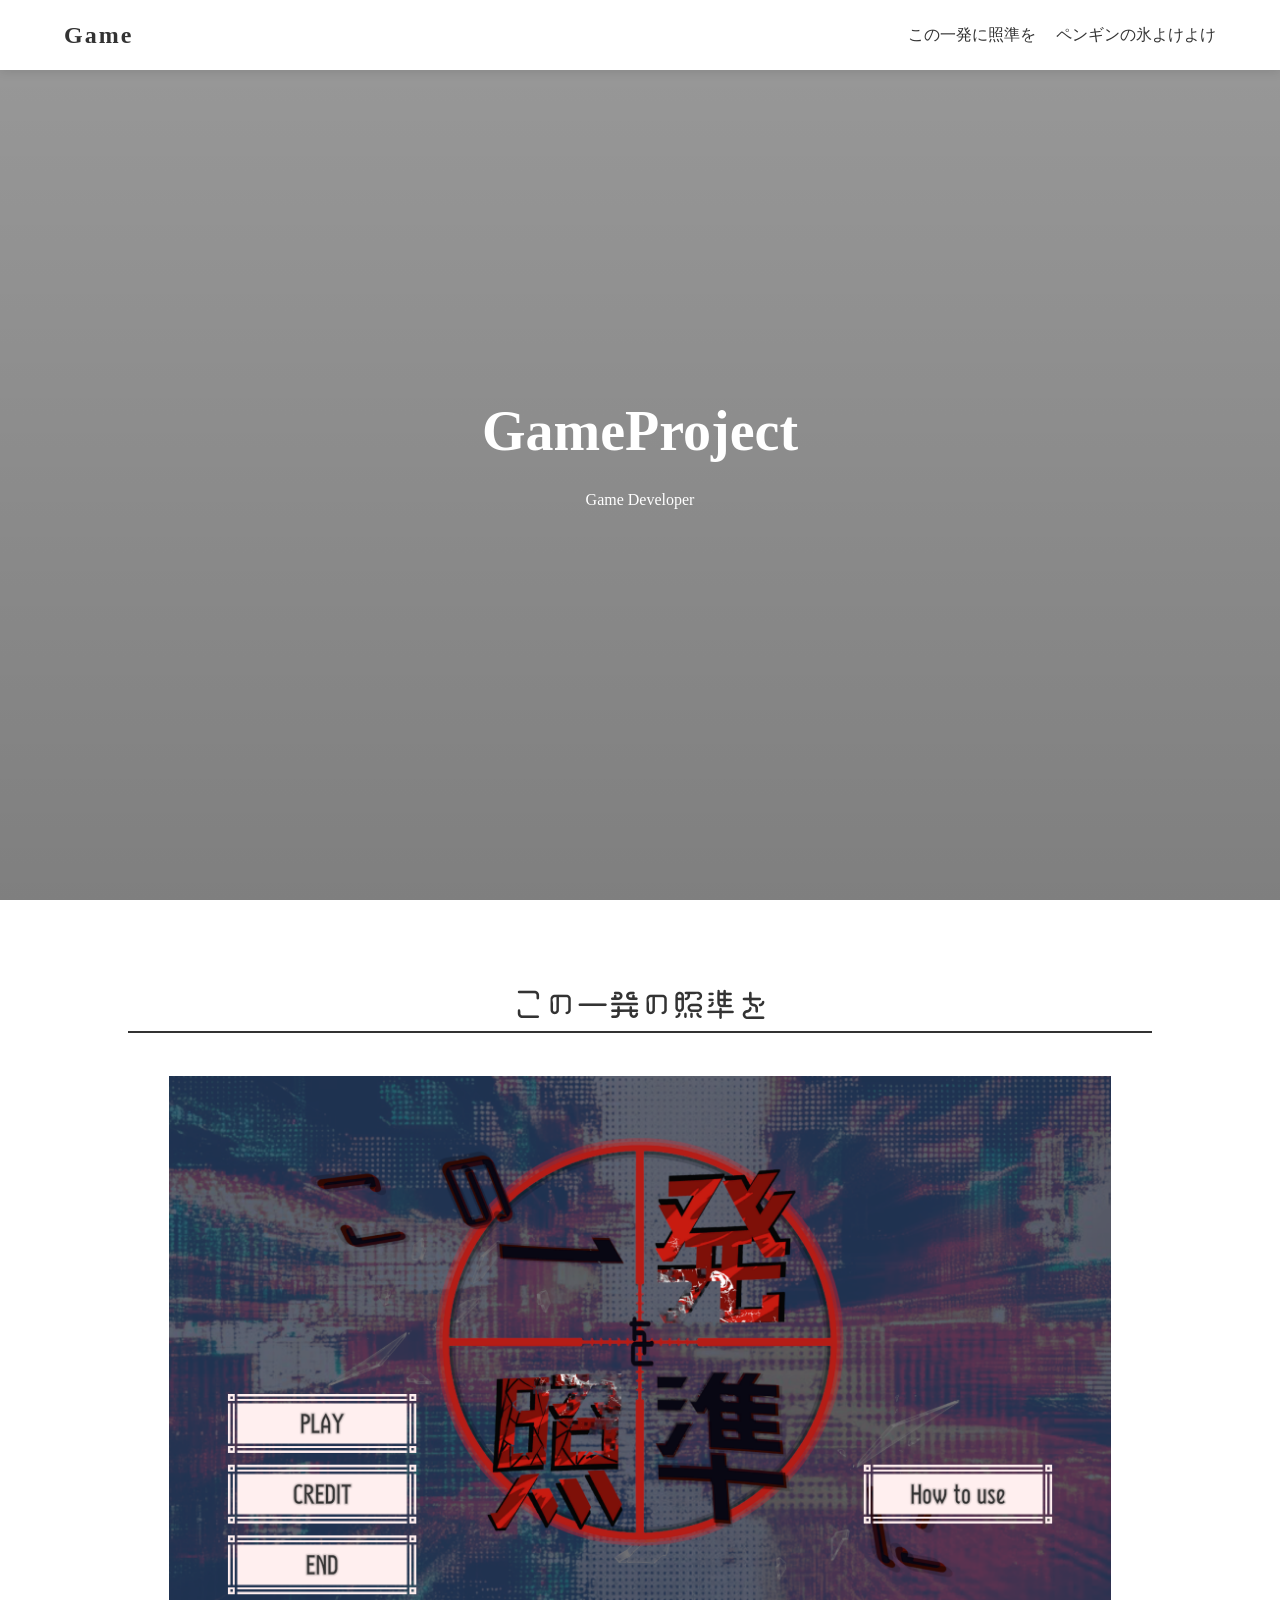
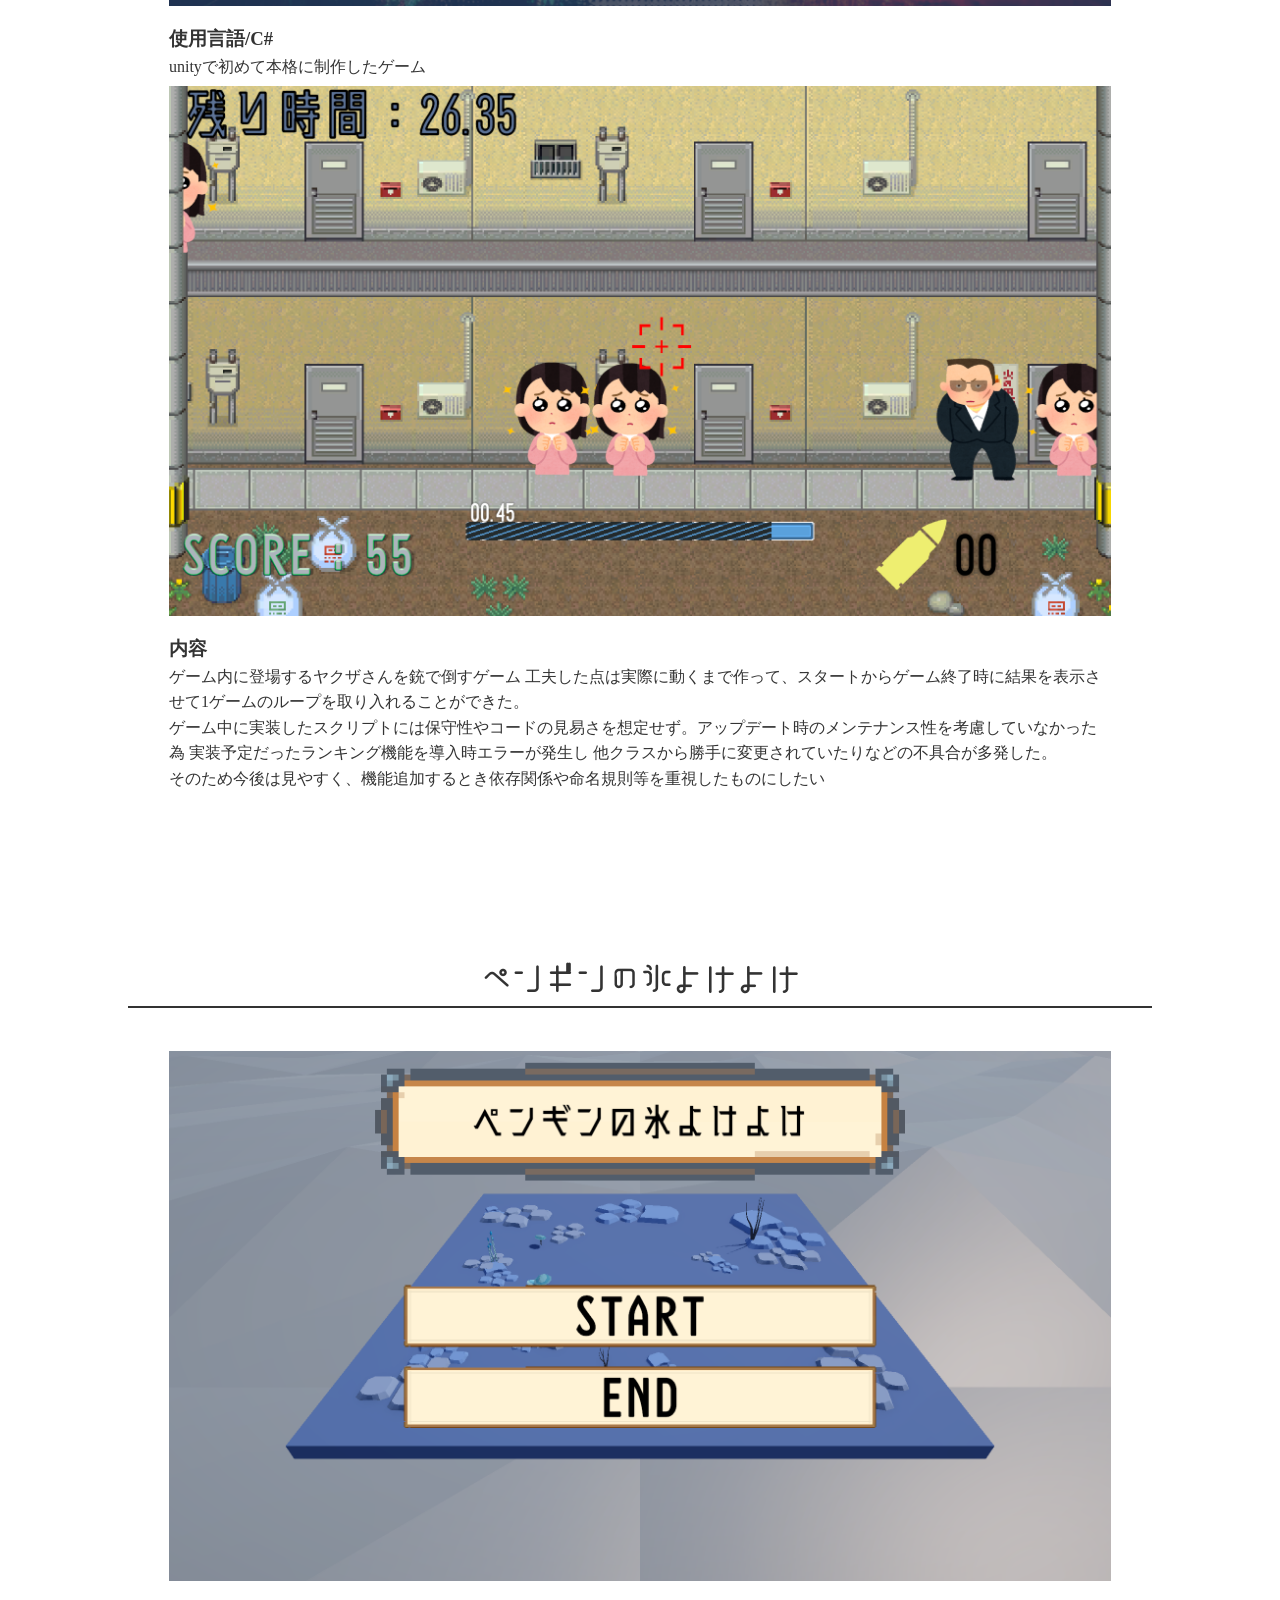
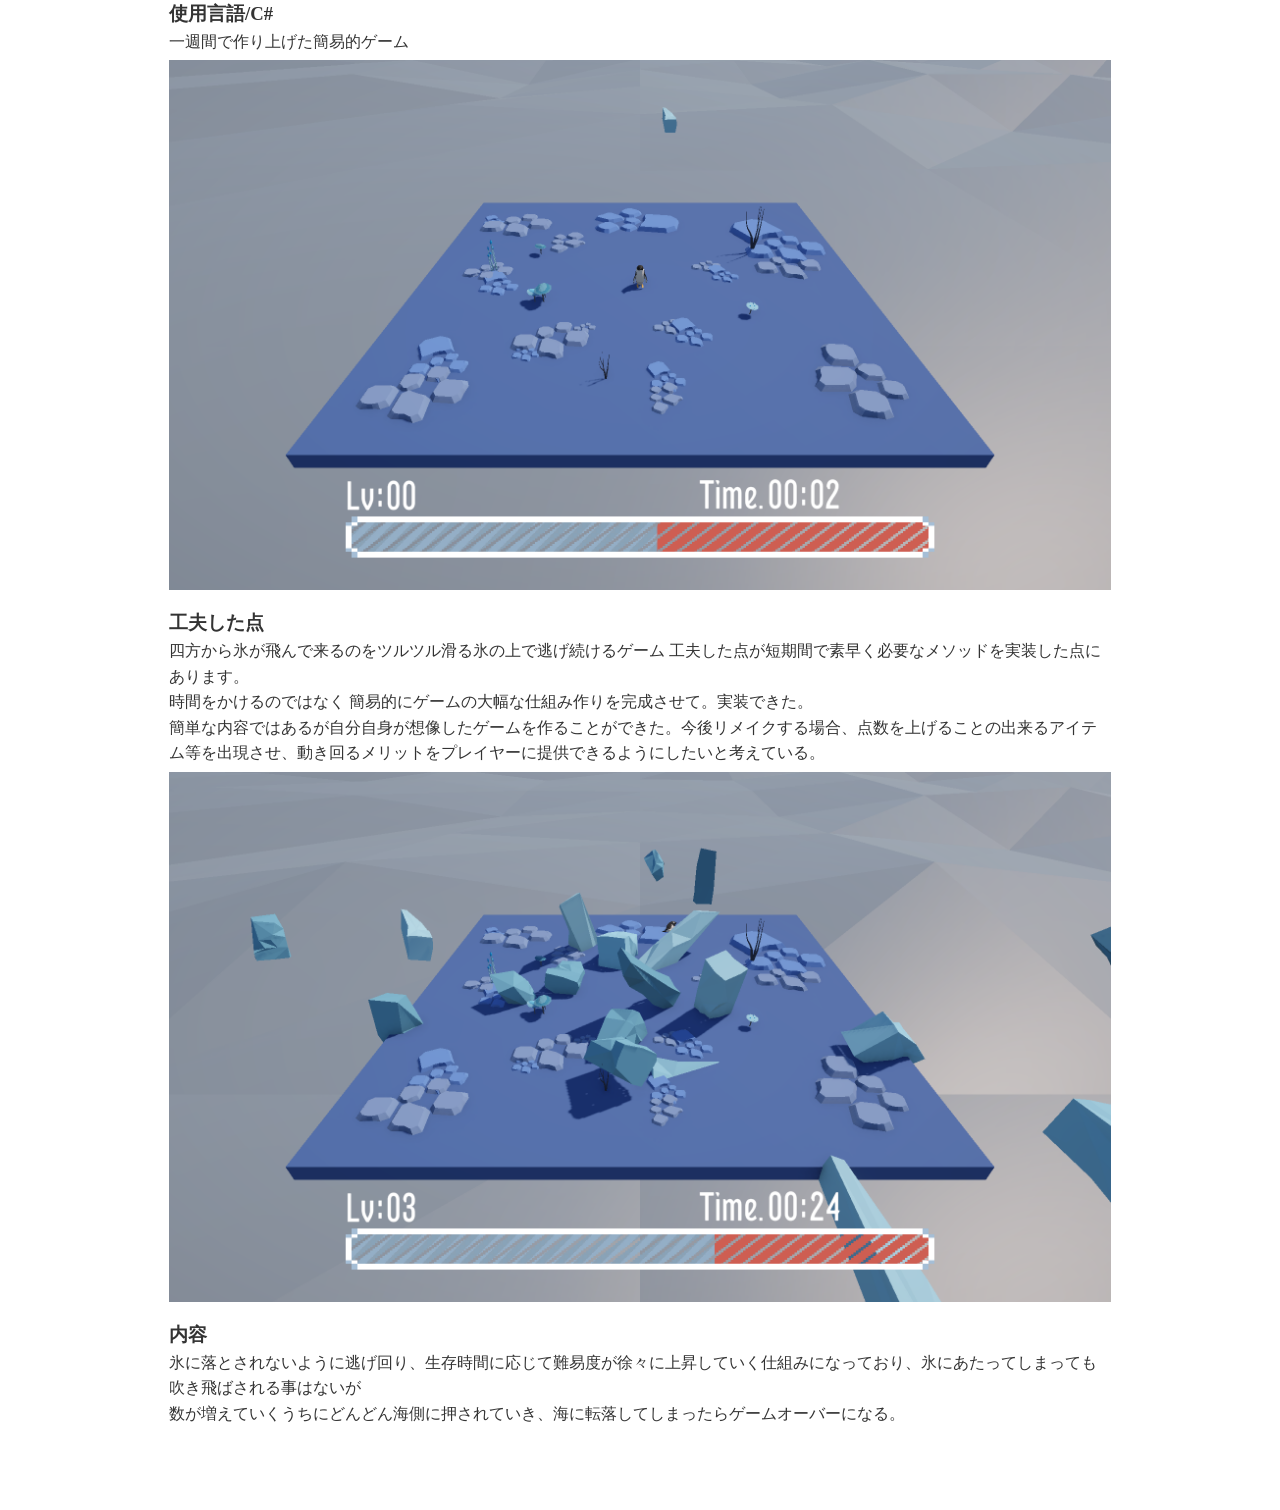
==== Game.html @ 536cba8d "Update" ====
<!DOCTYPE html>
<html lang="ja">
<head>
    <meta charset="UTF-8">
    <meta name="viewport" content="width=device-width, initial-scale=1.0">
    <title>Game</title>
    <link rel="stylesheet" href="style.css">

</head>
<body>
    <header>
        
        <nav>
            <div class="logo"><a href="index.html">Game</a></div>
            <ul>
                <li><a href="#pistols">この一発に照準を</a></li>
                <li><a href="#penguin">ペンギンの氷よけよけ</a></li>
            </ul>
        </nav>

    </header>
        <section class="hero">
            <h1>GameProject</h1>
            <p>Game Developer</p>
        </section>


        <section id="pistols" class="container">
            <h2>この一発の照準を</h2>
            <div class="about-flex">
               <div class="card">
                    <a class="CardHolder">
                        <img class="CardButton" src="image/Game/imageTitle.png">
                        <div class="overlay-text">Title画面</div>
                    </a>

                        <h3>使用言語/C#</h3>
                        <p>unityで初めて本格に制作したゲーム</p>
                        
                </div>
                <div class="card">
                    <a class="CardHolder">
                        <img class="CardButton" src="image/Game/imageGamming.png">
                        <div class="overlay-text">ゲーム実行中の画面</div>
                    </a>

                        <h3>内容</h3>
                        <p>
                            ゲーム内に登場するヤクザさんを銃で倒すゲーム 工夫した点は実際に動くまで作って、スタートからゲーム終了時に結果を表示させて1ゲームのループを取り入れることができた。<br>
                            ゲーム中に実装したスクリプトには保守性やコードの見易さを想定せず。アップデート時のメンテナンス性を考慮していなかった為 実装予定だったランキング機能を導入時エラーが発生し 他クラスから勝手に変更されていたりなどの不具合が多発した。<br>
                            そのため今後は見やすく、機能追加するとき依存関係や命名規則等を重視したものにしたい
                        </p>
                        
                </div>
            </div>
        </section>

        <section id="penguin" class="container">
            <h2>ペンギンの氷よけよけ</h2>
            <div class="about-flex">
               <div class="card">
                
                    <a class="CardHolder">
                        <img class="CardButton" src="image/Game/imagePenguinTitle.png">
                        <div class="overlay-text">Title画面</div>
                    </a>

                        <h3>使用言語/C#</h3>
                        <p>一週間で作り上げた簡易的ゲーム</p>
                        
                </div>
                <div class="card">

                    <a class="CardHolder">
                        <img class="CardButton" src="image/Game/imagePenguinGameA.png">

                        <div class="overlay-text">ゲーム実行画面</div>
                    </a>
                    <h3>工夫した点</h3>
                    <p>
                        四方から氷が飛んで来るのをツルツル滑る氷の上で逃げ続けるゲーム 工夫した点が短期間で素早く必要なメソッドを実装した点にあります。<br>
                        時間をかけるのではなく 簡易的にゲームの大幅な仕組み作りを完成させて。実装できた。<br>
                        簡単な内容ではあるが自分自身が想像したゲームを作ることができた。今後リメイクする場合、点数を上げることの出来るアイテム等を出現させ、動き回るメリットをプレイヤーに提供できるようにしたいと考えている。
                    </p>
                    
                </div>
                <div class="card">

                    <a class="CardHolder">
                        <img class="CardButton" src="image/Game/imagePenguinGameB.png">
                        <div class="overlay-text">ゲーム中盤の難易度</div>
                    </a>
                        <h3>内容</h3>
                        <p>
                            氷に落とされないように逃げ回り、生存時間に応じて難易度が徐々に上昇していく仕組みになっており、氷にあたってしまっても吹き飛ばされる事はないが<br>
                            数が増えていくうちにどんどん海側に押されていき、海に転落してしまったらゲームオーバーになる。
                        </p>
                        
                </div>
            </div>
        </section>
</body>
</html>
---- style.css ----
@font-face {
    font-family: 'yuru-gothic';
    src: url('Font/yuru-gothic.otf');
}

@font-face {
    font-family: 'Tsukuhou';
    src: url(Font/TsukuhouMincho-Regular.ttf);
}
/* 基本設定 */
* {
    margin: 0;
    padding: 0;
    box-sizing: border-box;
    font-family: 'Tsukuhou';
}

body {
    font-family: 'Helvetica Neue', Arial, sans-serif;
    line-height: 1.6;
    color: #333;
    scroll-behavior: smooth;
}

a {
    text-decoration: none;
    color: inherit;
}

li {
    list-style: none;
}

.container {
    padding: 80px 10%;
    max-width: 1500px;
    margin: 0 auto;
}

h2 {
    font-size: 2rem;
    text-align: center;
    margin-bottom: 40px;
    border-bottom: 2px solid #333;

    
    display: inline-block;
    position: relative;
    left: 50%;
    width: 100%;

    transform: translateX(-50%);
    font-family: yuru-gothic;
}

/* ヘッダー */
header {
    background: #fff;
    height: 70px;
    display: flex;
    align-items: center;
    position: fixed;
    width: 100%;
    top: 0;
    z-index: 1000;
    box-shadow: 0 2px 10px rgba(0,0,0,0.1);
}

nav {
    display: flex;
    justify-content: space-between;
    align-items: center;
    width: 90%;
    margin: 0 auto;
}

.logo {
    font-weight: bold;
    font-size: 1.5rem;
    letter-spacing: 2px;
}

nav ul {
    display: flex;
}

nav ul li {
    margin-left: 20px;
}

/* ヒーローセクション */
.hero {
    height: 100vh;
    background: linear-gradient(rgba(0, 0, 0, .4), rgba(0, 0, 0, .5));
    

    color: #fff;
    background-size: cover;
    display: flex;
    flex-direction: column;
    justify-content: center;
    align-items: center;
    text-align: center;
}
.hero img
{
    position: absolute;

    width: 100%;
    height: 100%;
    z-index: -1;
}


.hero text
{
    position: relative;
}

.hero h1 {
    font-size: 3.5rem;
    margin-bottom: 10px;
}

/* グリッドレイアウト（制作実績） */
.grid {
    display: grid;
    grid-template-columns: repeat(auto-fit, minmax(350px, 1fr));
    gap: 10px;
}

.card
{
    padding: 3px 4%;
    max-width: 1500px;
    height:auto;
}

.CardButton
{
    height: auto;
    width: 100%;
    display: block;
    align-items: center;
    justify-content: center;
    margin-bottom: 18px;
}

.CardHolder {
    position: relative;
    display: block;
    width: 100%;
    overflow: hidden; 
    transition: background-color 0.3s ease;
}

.card img {
    width: 100%;
    height: auto;
    display: block;
    transition: filter 0.3s ease, transform 0.3s ease; 
    z-index: 1;
}

.card:hover img {
    filter: brightness(70%); 
    transform: scale(1.15);  
}
.overlay-text {
    position: absolute;
    top: 50%;
    left: 50%;
    transform: translate(-50%, -50%);
    color: #ffffff; 
    font-weight: bold;
    font-size: 1.2rem;
    letter-spacing: 2px;
    opacity: 0;
    transition: 0.2s;
    white-space: nowrap;
    z-index: 2;
}
.card:hover .overlay-text {
    opacity: 1; 
}

.skills-list {
    text-align: center;
}

.skills-list span {
    display: inline-block;
    background: #333;
    color: #fff;
    padding: 8px 20px;
    border-radius: 20px;
    margin: 5px;
}

/* フッター */
footer {
    background: #333;
    color: #fff;
    text-align: center;
    padding: 20px 0;
}

@media (max-width: 768px) {
    .hero h1 { font-size: 2rem; }
    nav ul { display: none; } 
}
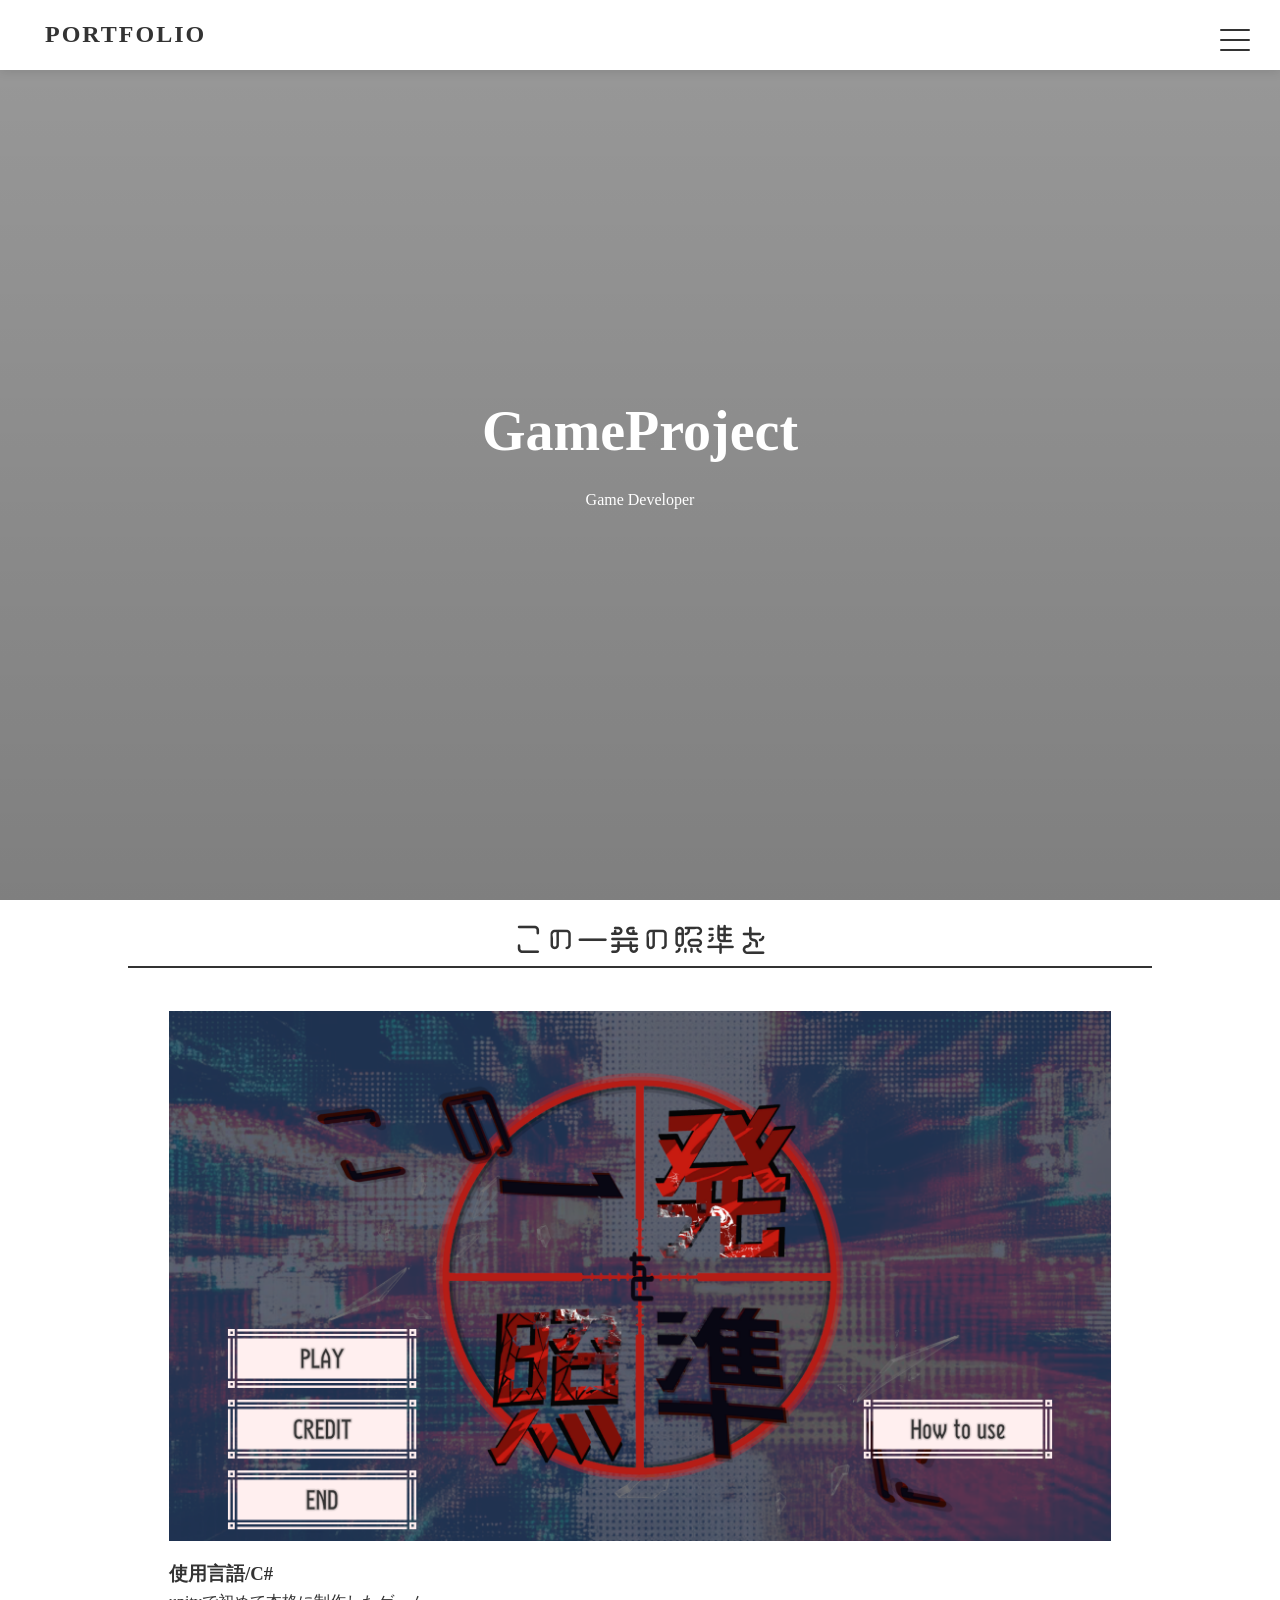
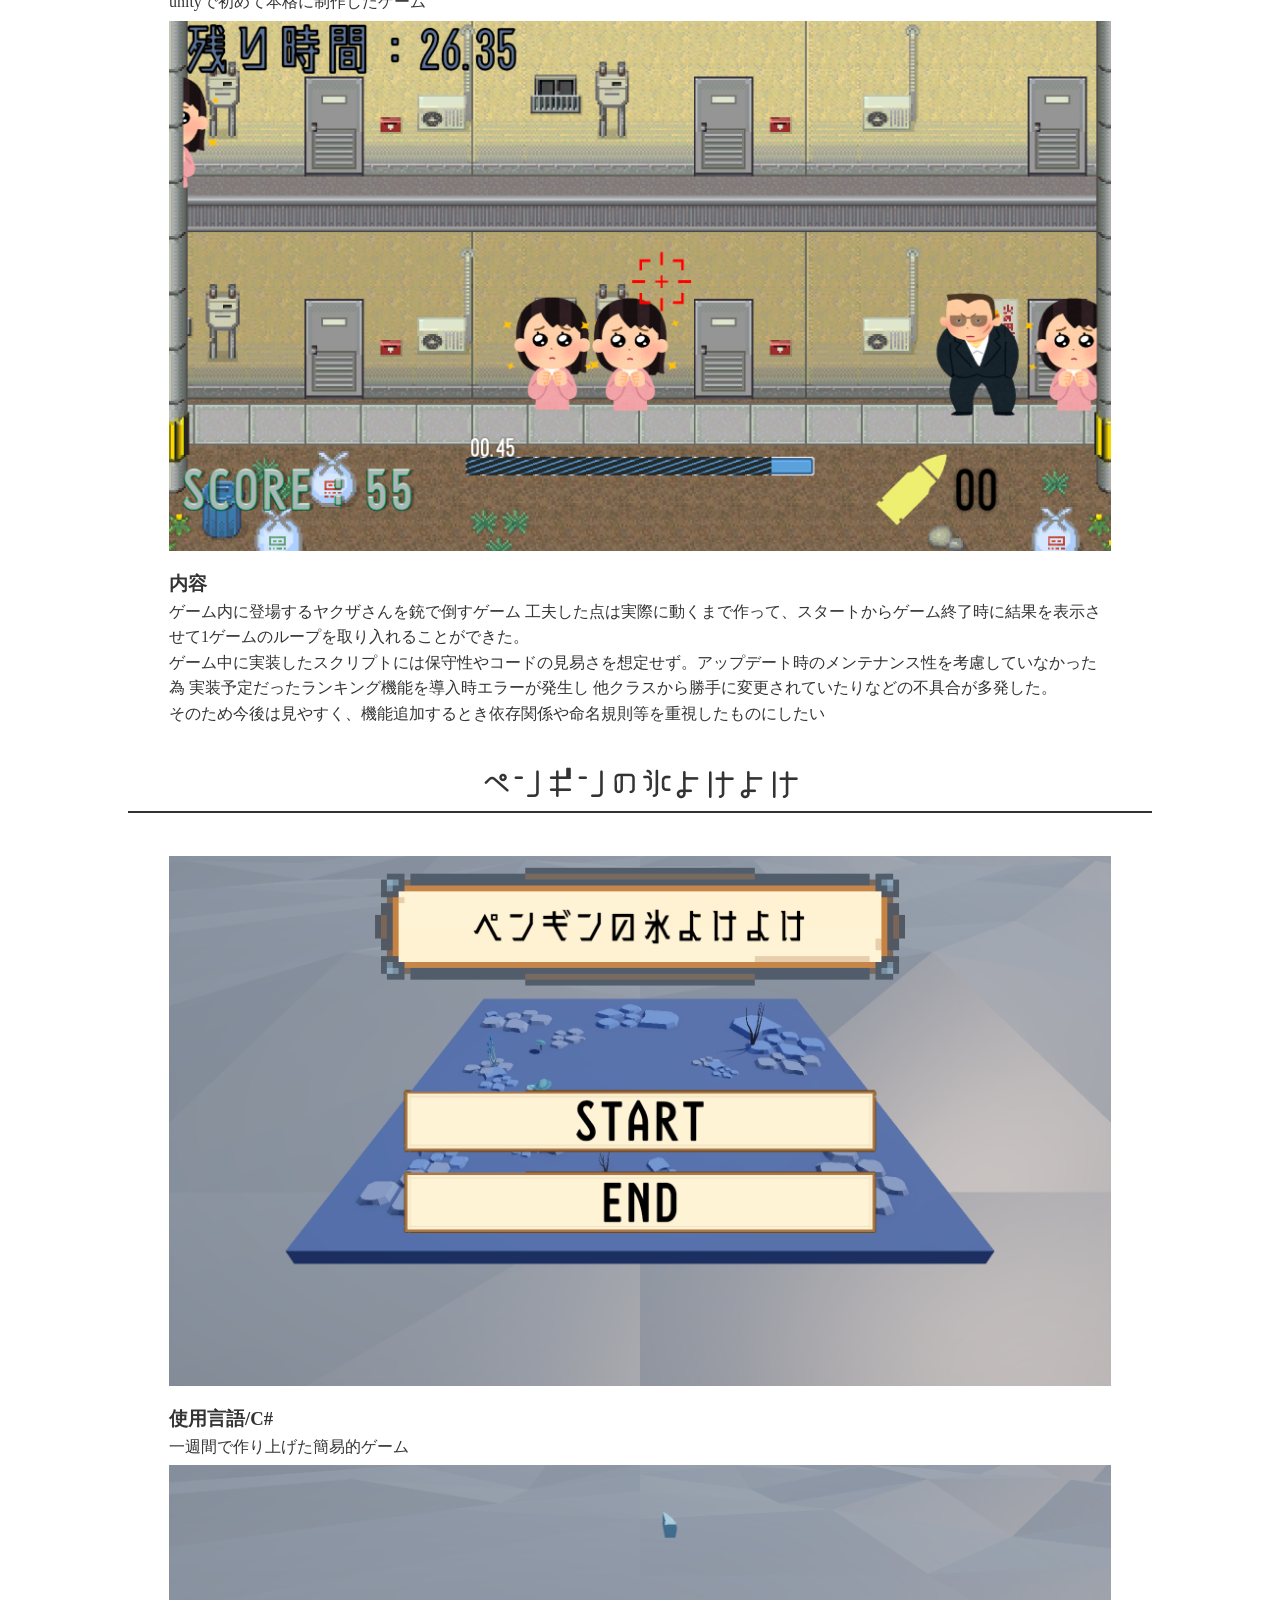
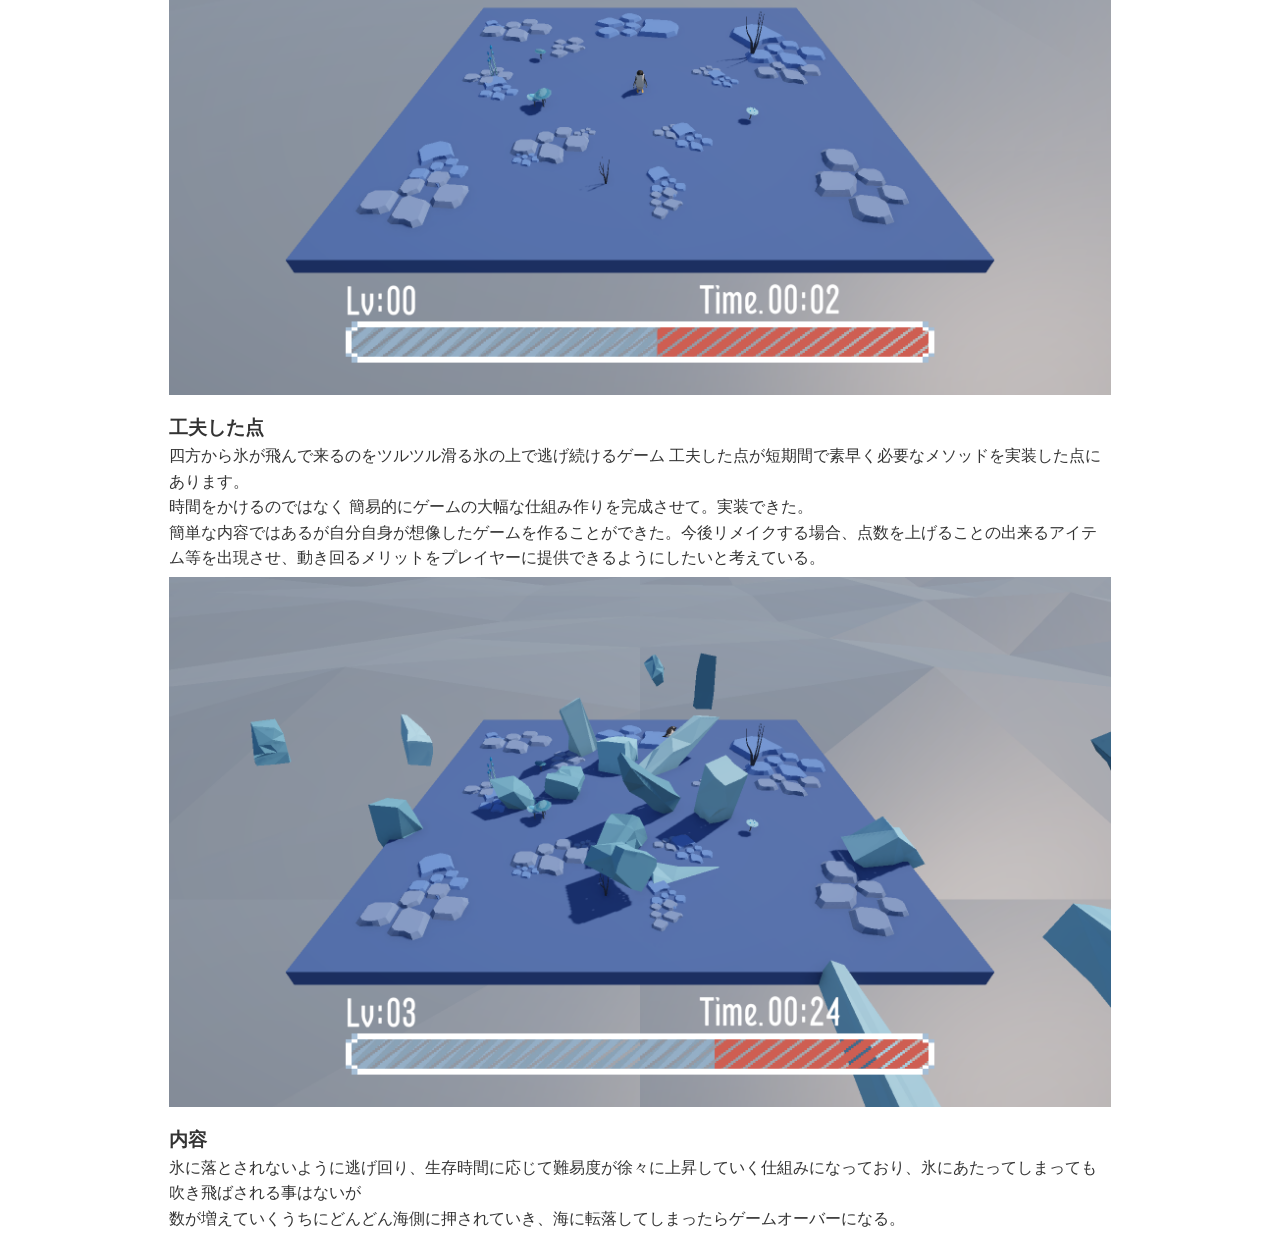
==== commit 8fc3d28d: "toolのインデックスを整理してアップデート" ====
--- a/Game.html
+++ b/Game.html
@@ -7,97 +7,113 @@
     <link rel="stylesheet" href="style.css">
 
 </head>
-<body>
-    <header>
-        
-        <nav>
-            <div class="logo"><a href="index.html">Game</a></div>
-            <ul>
-                <li><a href="#pistols">この一発に照準を</a></li>
-                <li><a href="#penguin">ペンギンの氷よけよけ</a></li>
-            </ul>
-        </nav>
+    <body>
+        <header>
+            <div class="logo"><a href="index.html">PORTFOLIO</a></div>
+            
+            <div id="navArea">
 
-    </header>
-        <section class="hero">
-            <h1>GameProject</h1>
-            <p>Game Developer</p>
-        </section>
+                <nav>
+                    <div class="inner">
+                    <ul>
+                        <li><a href="index.html">HOME</a></li>
+                        <li><a href="#pistols">この一発に照準を</a></li>
+                        <li><a href="#penguin">ペンギンの氷よけよけ</a></li>
+                    </ul>
+                    </div>
+                </nav>
+                <div class="toggle_btn">
+                    <span></span>
+                    <span></span>
+                    <span></span>
+                </div>
+                
+                <div id="mask"></div>
+            </div>
+            
+        </header>
+            
+            <section class="hero">
+                <h1>GameProject</h1>
+                <p>Game Developer</p>
+            </section>
 
 
-        <section id="pistols" class="container">
-            <h2>この一発の照準を</h2>
-            <div class="about-flex">
-               <div class="card">
-                    <a class="CardHolder">
-                        <img class="CardButton" src="image/Game/imageTitle.png">
-                        <div class="overlay-text">Title画面</div>
-                    </a>
+            <section id="pistols" class="container">
+                <h2>この一発の照準を</h2>
+                <div class="about-flex">
+                    <div class="card">
+                            <a class="CardHolder">
+                                <img class="CardButton" src="image/Game/imageTitle.png">
+                                <div class="overlay-text">Title画面</div>
+                            </a>
 
-                        <h3>使用言語/C#</h3>
-                        <p>unityで初めて本格に制作したゲーム</p>
-                        
+                                <h3>使用言語/C#</h3>
+                                <p>unityで初めて本格に制作したゲーム</p>
+                                
+                    </div>
+                    <div class="card">
+                        <a class="CardHolder">
+                            <img class="CardButton" src="image/Game/imageGamming.png">
+                            <div class="overlay-text">ゲーム実行中の画面</div>
+                        </a>
+
+                            <h3>内容</h3>
+                            <p>
+                                ゲーム内に登場するヤクザさんを銃で倒すゲーム 工夫した点は実際に動くまで作って、スタートからゲーム終了時に結果を表示させて1ゲームのループを取り入れることができた。<br>
+                                ゲーム中に実装したスクリプトには保守性やコードの見易さを想定せず。アップデート時のメンテナンス性を考慮していなかった為 実装予定だったランキング機能を導入時エラーが発生し 他クラスから勝手に変更されていたりなどの不具合が多発した。<br>
+                                そのため今後は見やすく、機能追加するとき依存関係や命名規則等を重視したものにしたい
+                            </p>
+                            
+                    </div>
                 </div>
+            </section>
+
+            <section id="penguin" class="container">
+                <h2>ペンギンの氷よけよけ</h2>
+                <div class="about-flex">
                 <div class="card">
-                    <a class="CardHolder">
-                        <img class="CardButton" src="image/Game/imageGamming.png">
-                        <div class="overlay-text">ゲーム実行中の画面</div>
-                    </a>
+                    
+                        <a class="CardHolder">
+                            <img class="CardButton" src="image/Game/imagePenguinTitle.png">
+                            <div class="overlay-text">Title画面</div>
+                        </a>
 
-                        <h3>内容</h3>
+                            <h3>使用言語/C#</h3>
+                            <p>一週間で作り上げた簡易的ゲーム</p>
+                            
+                    </div>
+                    <div class="card">
+
+                        <a class="CardHolder">
+                            <img class="CardButton" src="image/Game/imagePenguinGameA.png">
+
+                            <div class="overlay-text">ゲーム実行画面</div>
+                        </a>
+                        <h3>工夫した点</h3>
                         <p>
-                            ゲーム内に登場するヤクザさんを銃で倒すゲーム 工夫した点は実際に動くまで作って、スタートからゲーム終了時に結果を表示させて1ゲームのループを取り入れることができた。<br>
-                            ゲーム中に実装したスクリプトには保守性やコードの見易さを想定せず。アップデート時のメンテナンス性を考慮していなかった為 実装予定だったランキング機能を導入時エラーが発生し 他クラスから勝手に変更されていたりなどの不具合が多発した。<br>
-                            そのため今後は見やすく、機能追加するとき依存関係や命名規則等を重視したものにしたい
+                            四方から氷が飛んで来るのをツルツル滑る氷の上で逃げ続けるゲーム 工夫した点が短期間で素早く必要なメソッドを実装した点にあります。<br>
+                            時間をかけるのではなく 簡易的にゲームの大幅な仕組み作りを完成させて。実装できた。<br>
+                            簡単な内容ではあるが自分自身が想像したゲームを作ることができた。今後リメイクする場合、点数を上げることの出来るアイテム等を出現させ、動き回るメリットをプレイヤーに提供できるようにしたいと考えている。
                         </p>
                         
+                    </div>
+                    <div class="card">
+
+                        <a class="CardHolder">
+                            <img class="CardButton" src="image/Game/imagePenguinGameB.png">
+                            <div class="overlay-text">ゲーム中盤の難易度</div>
+                        </a>
+                            <h3>内容</h3>
+                            <p>
+                                氷に落とされないように逃げ回り、生存時間に応じて難易度が徐々に上昇していく仕組みになっており、氷にあたってしまっても吹き飛ばされる事はないが<br>
+                                数が増えていくうちにどんどん海側に押されていき、海に転落してしまったらゲームオーバーになる。
+                            </p>
+                            
+                    </div>
                 </div>
-            </div>
-        </section>
+            </section>
+    </body>
+<script src="Script.js"></script>
 
-        <section id="penguin" class="container">
-            <h2>ペンギンの氷よけよけ</h2>
-            <div class="about-flex">
-               <div class="card">
-                
-                    <a class="CardHolder">
-                        <img class="CardButton" src="image/Game/imagePenguinTitle.png">
-                        <div class="overlay-text">Title画面</div>
-                    </a>
-
-                        <h3>使用言語/C#</h3>
-                        <p>一週間で作り上げた簡易的ゲーム</p>
-                        
-                </div>
-                <div class="card">
-
-                    <a class="CardHolder">
-                        <img class="CardButton" src="image/Game/imagePenguinGameA.png">
-
-                        <div class="overlay-text">ゲーム実行画面</div>
-                    </a>
-                    <h3>工夫した点</h3>
-                    <p>
-                        四方から氷が飛んで来るのをツルツル滑る氷の上で逃げ続けるゲーム 工夫した点が短期間で素早く必要なメソッドを実装した点にあります。<br>
-                        時間をかけるのではなく 簡易的にゲームの大幅な仕組み作りを完成させて。実装できた。<br>
-                        簡単な内容ではあるが自分自身が想像したゲームを作ることができた。今後リメイクする場合、点数を上げることの出来るアイテム等を出現させ、動き回るメリットをプレイヤーに提供できるようにしたいと考えている。
-                    </p>
-                    
-                </div>
-                <div class="card">
-
-                    <a class="CardHolder">
-                        <img class="CardButton" src="image/Game/imagePenguinGameB.png">
-                        <div class="overlay-text">ゲーム中盤の難易度</div>
-                    </a>
-                        <h3>内容</h3>
-                        <p>
-                            氷に落とされないように逃げ回り、生存時間に応じて難易度が徐々に上昇していく仕組みになっており、氷にあたってしまっても吹き飛ばされる事はないが<br>
-                            数が増えていくうちにどんどん海側に押されていき、海に転落してしまったらゲームオーバーになる。
-                        </p>
-                        
-                </div>
-            </div>
-        </section>
-</body>
 </html>
--- a/style.css
+++ b/style.css
@@ -32,7 +32,7 @@
 }
 
 .container {
-    padding: 80px 10%;
+    padding: 15px 10%;
     max-width: 1500px;
     margin: 0 auto;
 }
@@ -57,7 +57,7 @@
 header {
     background: #fff;
     height: 70px;
-    display: flex;
+    display: block;
     align-items: center;
     position: fixed;
     width: 100%;
@@ -65,6 +65,7 @@
     z-index: 1000;
     box-shadow: 0 2px 10px rgba(0,0,0,0.1);
 }
+/*
 
 nav {
     display: flex;
@@ -73,13 +74,142 @@
     width: 90%;
     margin: 0 auto;
 }
-
-.logo {
+    */
+
+
+.logo a
+{
+    position: fixed;
+    
+    margin: 15px 45px auto 45px;
+
     font-weight: bold;
     font-size: 1.5rem;
     letter-spacing: 2px;
 }
-
+/*ハンバーガーメニュー*/
+nav {
+  display: block;
+  position: fixed;
+  top: 0;
+  left: -300px;
+  bottom: 0;
+  width: 300px;
+  background: #ffffff;
+  overflow-x: hidden;
+  overflow-y: auto;
+  -webkit-overflow-scrolling: touch;
+  transition: all .5s;
+  z-index: 3;
+  opacity: 0;
+}
+.open nav {
+  left: 0;
+  opacity: 1;
+}
+nav .inner {
+  padding: 25px;
+}
+nav .inner ul {
+  list-style: none;
+  margin: 0;
+  padding: 0;
+}
+nav .inner ul li {
+  position: relative;
+  margin: 0;
+  border-bottom: 1px solid #333;
+}
+nav .inner ul li a {
+  display: block;
+  color: #333;
+  font-size: 14px;
+  padding: 1em;
+  text-decoration: none;
+  transition-duration: 0.2s;
+}
+nav .inner ul li a:hover {
+  background: #e4e4e4;
+}
+@media screen and (max-width: 767px) {
+  nav {
+    left: -220px;
+    width: 220px;
+  }
+}
+/*============
+.toggle_btn
+=============*/
+.toggle_btn {
+  display: block;
+  position: fixed;
+
+  align-items: center;
+  top: 25px;
+  right: 30px;
+  width: 30px;
+  height: 30px;
+  
+  transition: all .5s;
+  cursor: pointer;
+  z-index: 3;
+}
+.toggle_btn span {
+  display: block;
+  position: absolute;
+  left: 0;
+  width: 30px;
+  height: 2px;
+  background-color: #333;
+  border-radius: 4px;
+  transition: all .5s;
+}
+.toggle_btn span:nth-child(1) {
+  top: 4px;
+}
+.toggle_btn span:nth-child(2) {
+  top: 14px;
+}
+.toggle_btn span:nth-child(3) {
+  bottom: 4px;
+}
+.open .toggle_btn span {
+  background-color: #fff;
+}
+.open .toggle_btn span:nth-child(1) {
+  -webkit-transform: translateY(10px) rotate(-315deg);
+  transform: translateY(10px) rotate(-315deg);
+}
+.open .toggle_btn span:nth-child(2) {
+  opacity: 0;
+}
+.open .toggle_btn span:nth-child(3) {
+  -webkit-transform: translateY(-10px) rotate(315deg);
+  transform: translateY(-10px) rotate(315deg);
+}
+
+
+/*============
+#mask
+=============*/
+#mask {
+  display: none;
+  transition: all .5s;
+}
+.open #mask {
+  display: block;
+  position: fixed;
+  top: 0;
+  left: 0;
+  width: 100%;
+  height: 100%;
+  background: #000;
+  opacity: .8;
+  z-index: 2;
+  cursor: pointer;
+}
+/*pc用*/
+/*
 nav ul {
     display: flex;
 }
@@ -87,6 +217,7 @@
 nav ul li {
     margin-left: 20px;
 }
+*/
 
 /* ヒーローセクション */
 .hero {
@@ -105,7 +236,7 @@
 .hero img
 {
     position: absolute;
-
+    object-fit: cover;
     width: 100%;
     height: 100%;
     z-index: -1;
@@ -205,7 +336,111 @@
     padding: 20px 0;
 }
 
-@media (max-width: 768px) {
-    .hero h1 { font-size: 2rem; }
-    nav ul { display: none; } 
-}+/*注意書き*/
+.note-box {
+  background-color: #f8f9fa;
+  border-left: 5px solid #07daff;
+  padding: 15px 20px;
+  margin: 20px 0;
+}
+
+.note-box ul {
+  list-style: none; 
+  padding: 0;
+  margin: 0;
+}
+
+.note-box li {
+  position: relative;
+  padding-left: 20px;
+  line-height: 1.7;
+}
+
+.note-box li::before {
+  content: "||";
+  position: absolute;
+  left: 0;
+  color: #a4c1c5;
+  font-weight: bold;
+}
+/*手順表*/
+
+
+.flow-container {
+  display: flex;
+  flex-wrap: wrap;
+  gap: 40px 0; 
+  padding: 20px;
+}
+
+.flow-item {
+  flex: 1 1 250px; 
+  min-width: 200px;
+  display: flex;
+  flex-direction: column;
+  align-items: center;
+  position: relative;
+}
+
+.flow-item::before {
+  content: "";
+  position: absolute;
+  background: #d1d1d1;
+  z-index: 0;
+}
+
+@media (min-width: 601px) {
+  .flow-item::before {
+    top: 20px; 
+    left: 0;
+    width: 100%;
+    height: 2px;
+  }
+}
+
+@media (max-width: 600px) {
+  .flow-container {
+    flex-direction: column;
+  }
+  .flow-item {
+    flex-direction: row;
+    align-items: flex-start;
+    gap: 20px;
+  }
+  .flow-item::before {
+    top: 0;
+    left: 20px; 
+    width: 2px;
+    height: 100%;
+  }
+}
+
+.flow-node {
+  width: 40px;
+  height: 40px;
+  background-color: #007bff;
+  color: white;
+  border-radius: 50%;
+  display: flex;
+  align-items: center;
+  justify-content: center;
+  font-weight: bold;
+  position: relative;
+  z-index: 1; 
+  border: 4px solid #fff; 
+  box-sizing: border-box;
+}
+
+.flow-text {
+  padding: 10px;
+  text-align: center;
+  z-index: 1;
+  background: #fff; 
+}
+
+@media (max-width: 600px) {
+  .flow-text {
+    text-align: left;
+    padding-top: 0;
+  }
+}
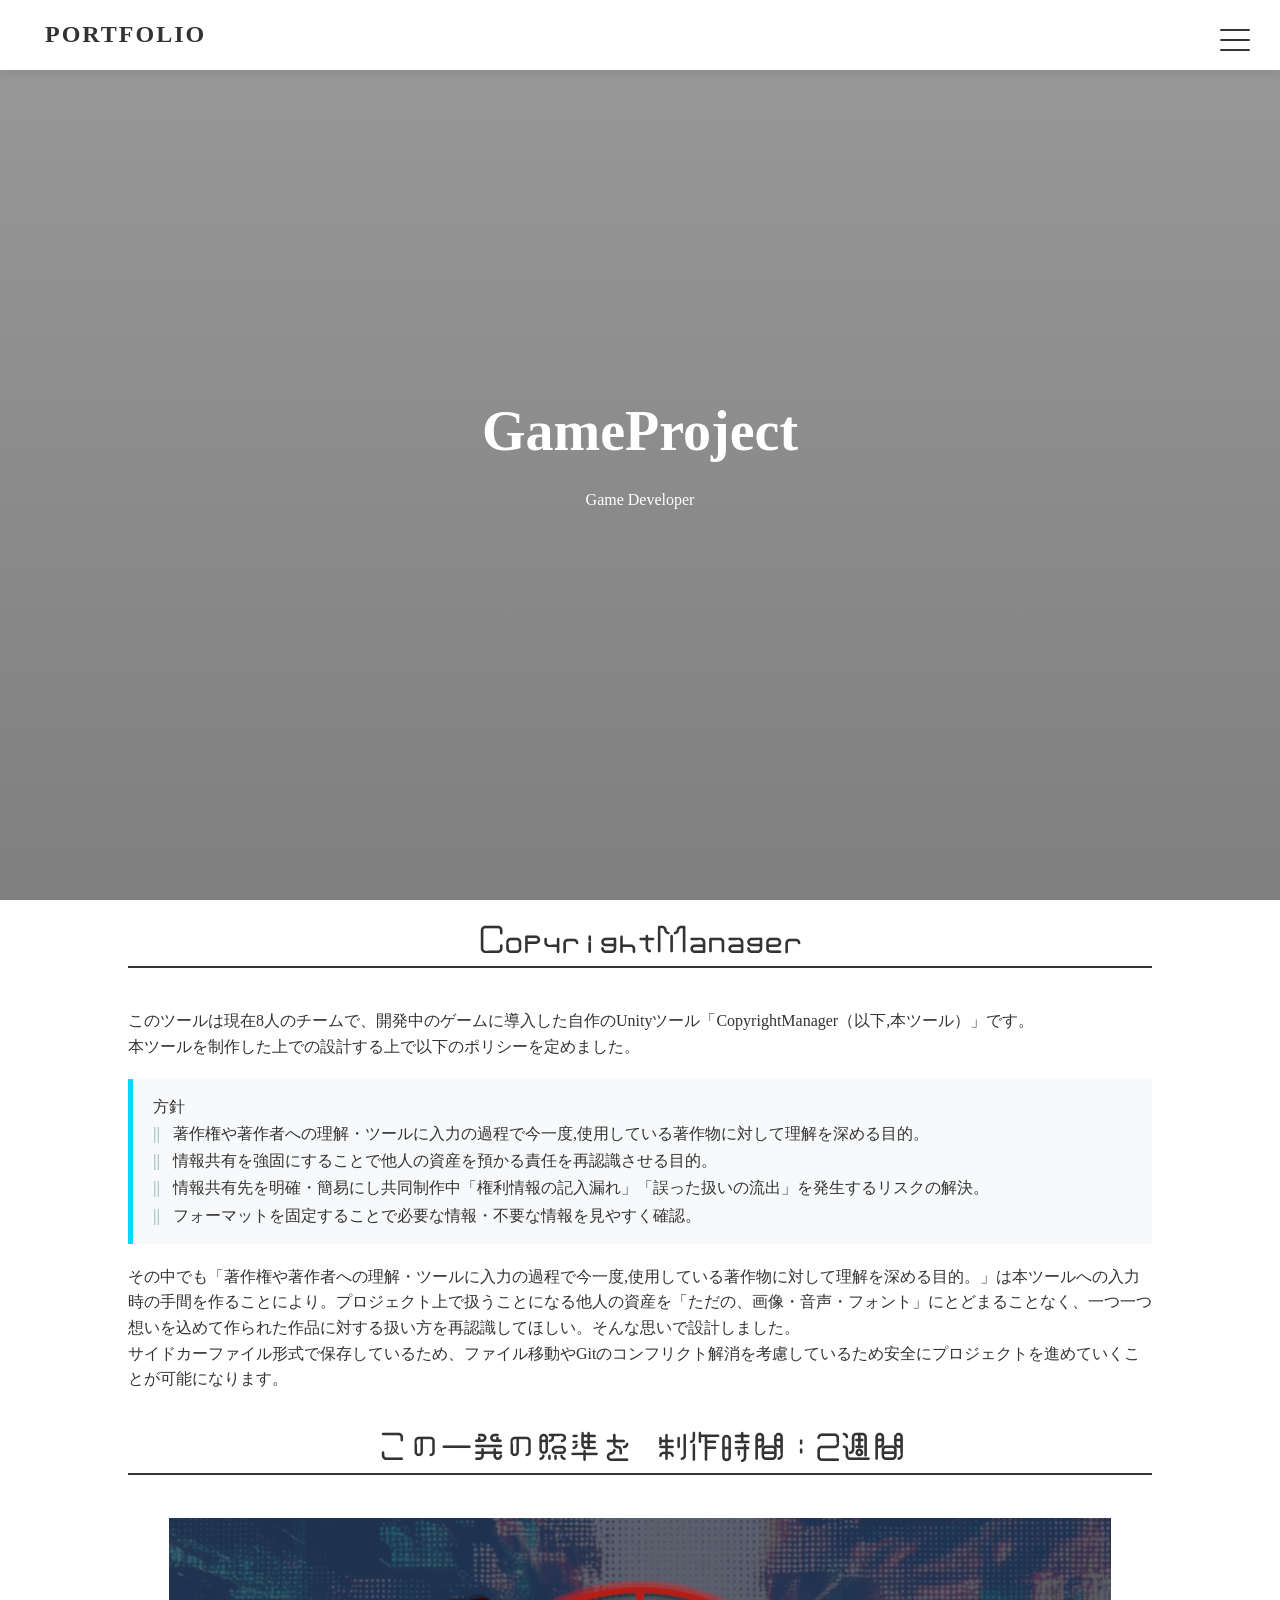
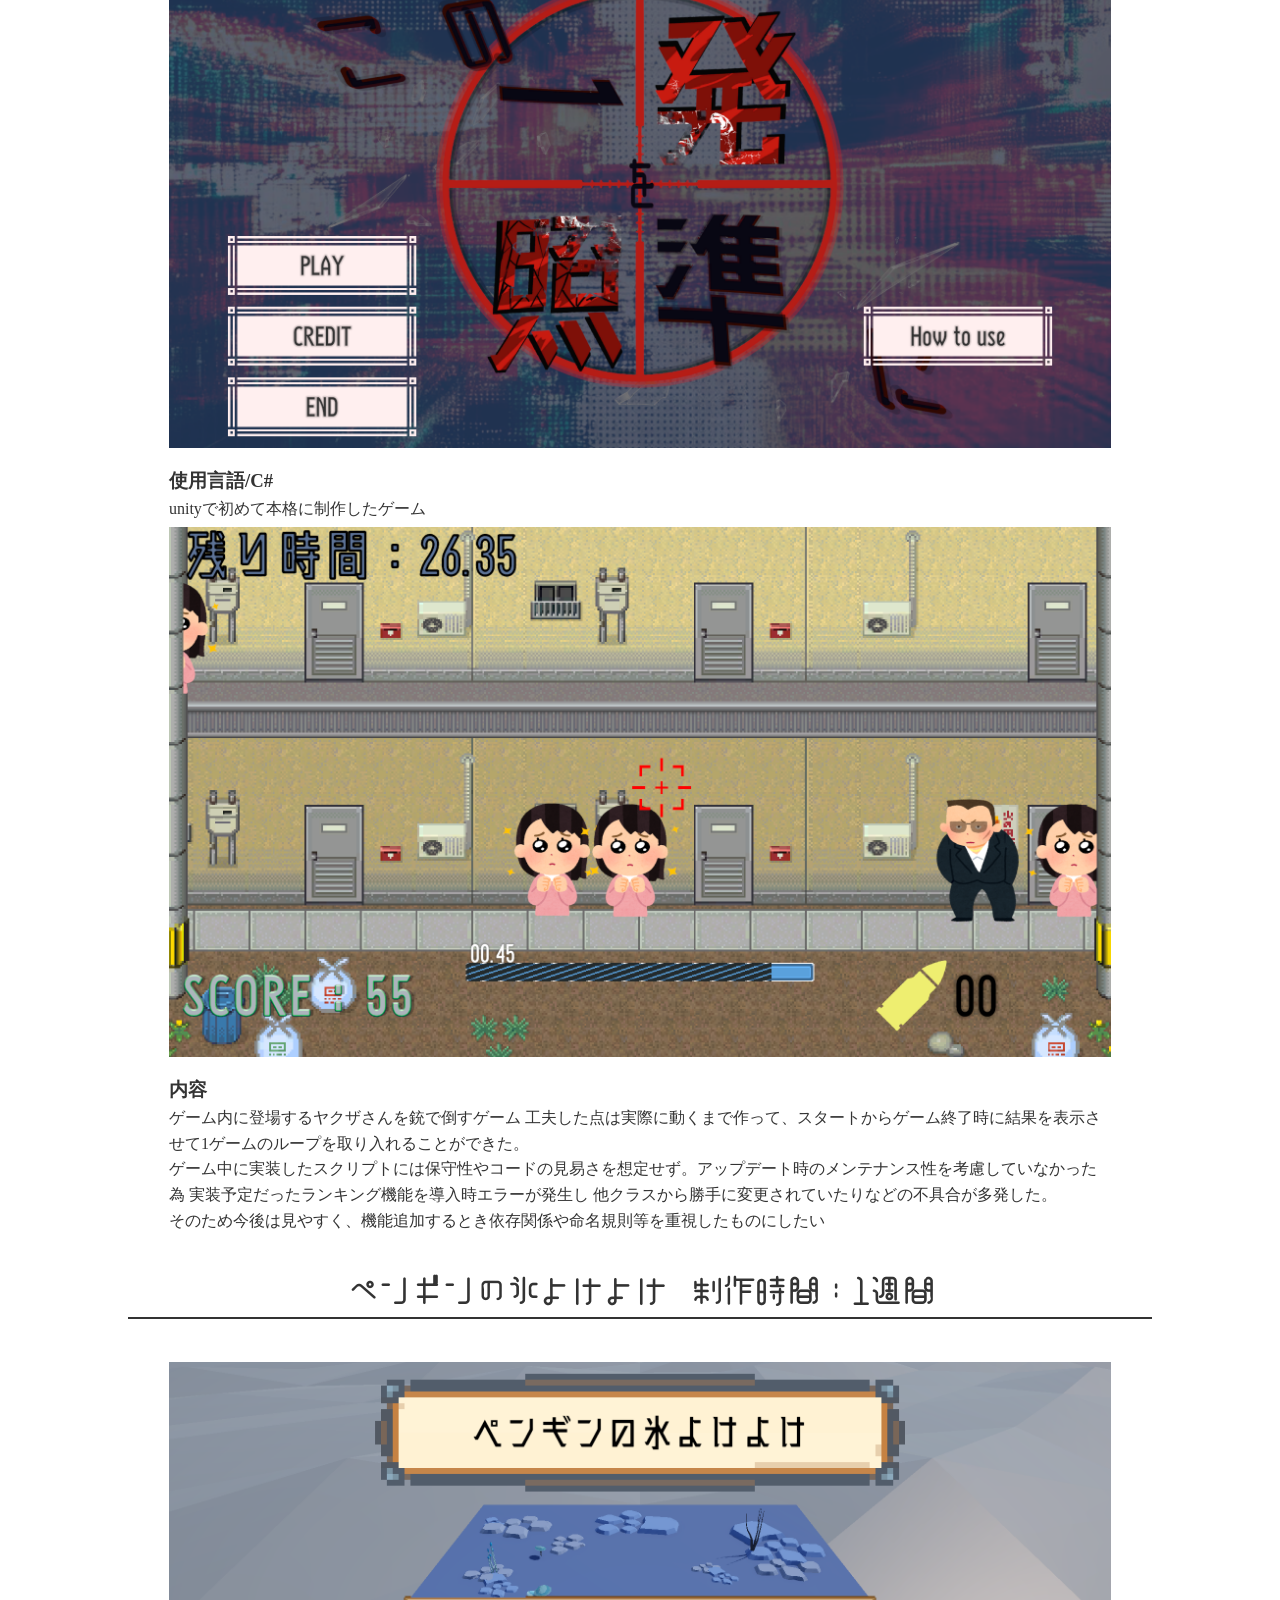
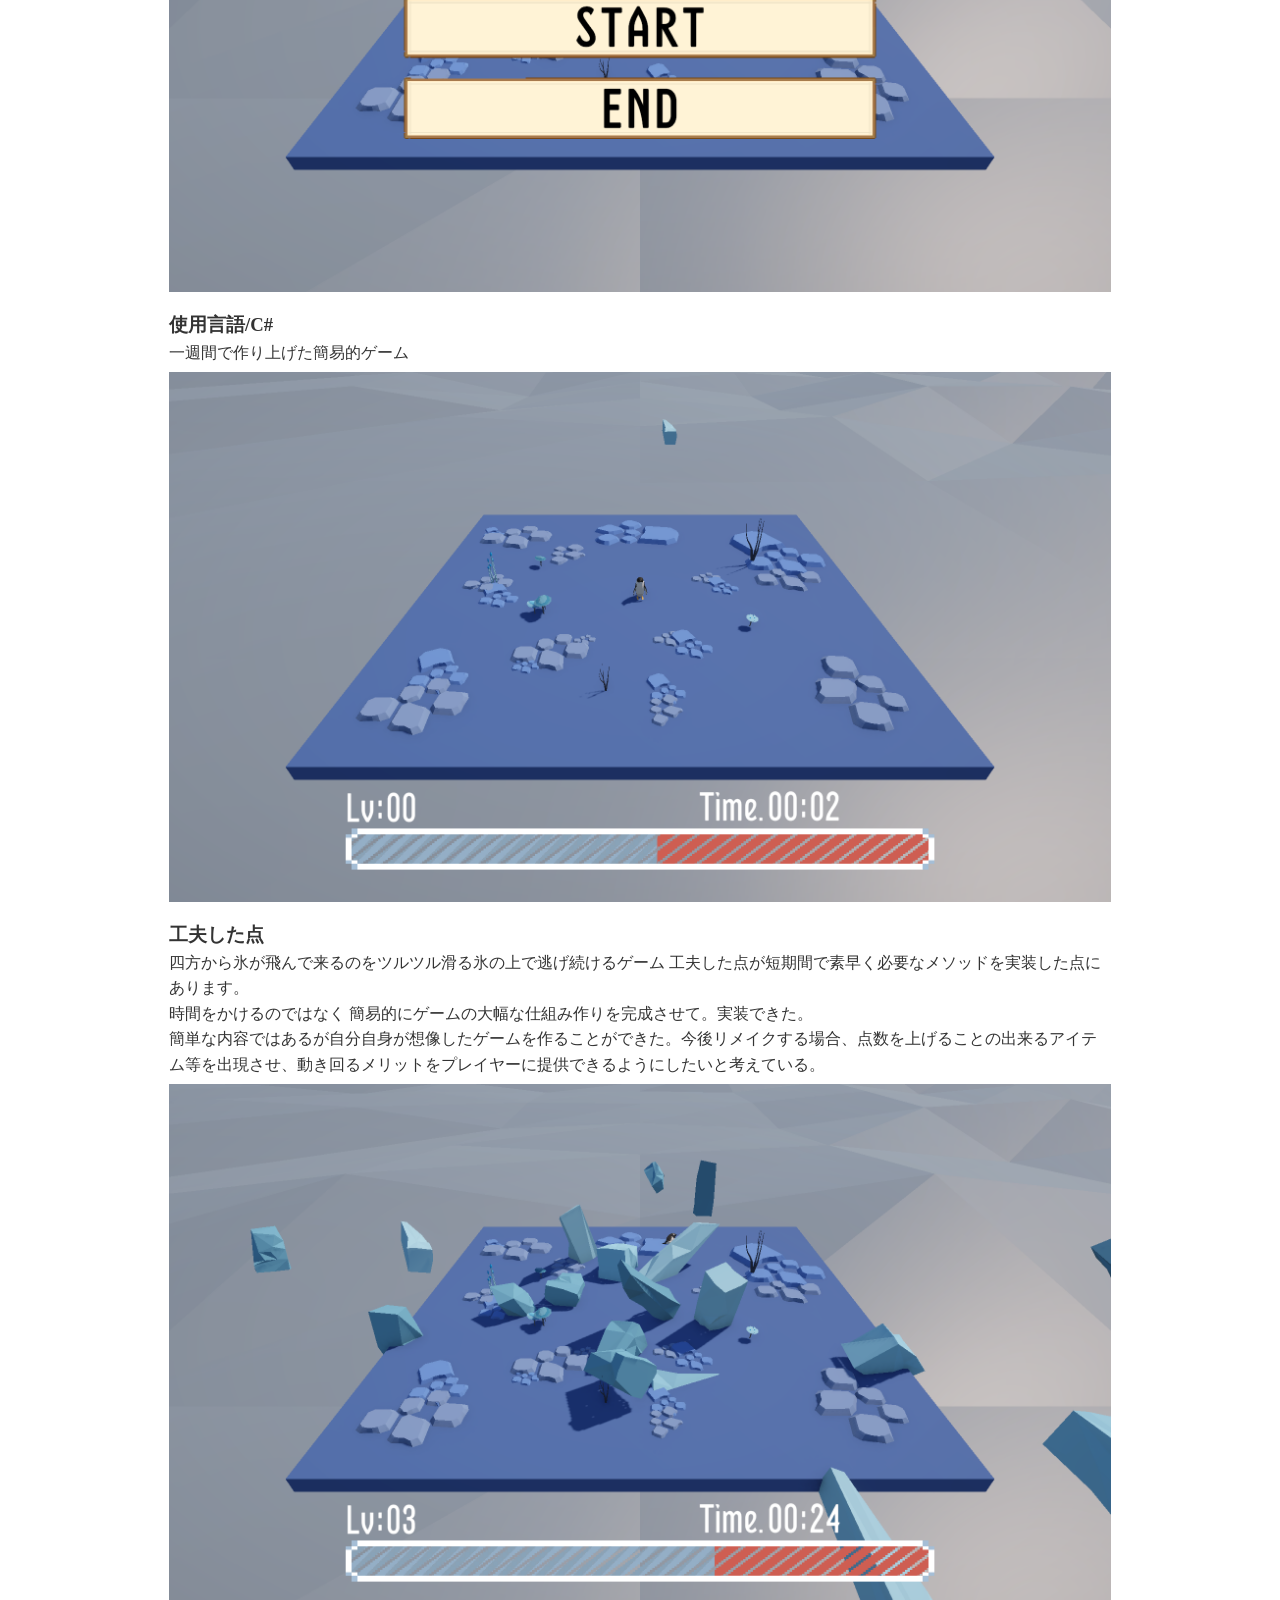
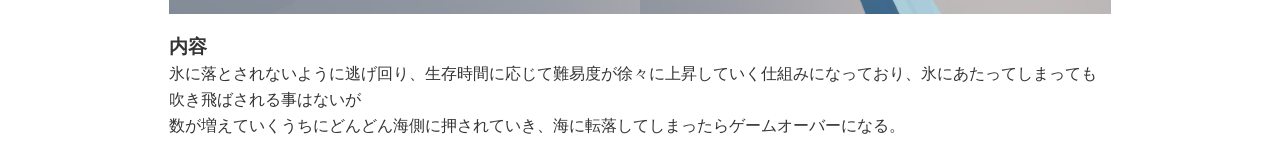
==== commit b78161ae: "update" ====
--- a/Game.html
+++ b/Game.html
@@ -38,9 +38,30 @@
                 <p>Game Developer</p>
             </section>
 
+            <section id="Summary" class="container">
+                <h2>CopyrightManager</h2>
+                <p>このツールは現在8人のチームで、開発中のゲームに導入した自作のUnityツール「CopyrightManager（以下,本ツール）」です。<br>
+                本ツールを制作した上での設計する上で以下のポリシーを定めました。
+                </p>
+            <div class="note-box">
+                <p class="note-title">方針</p>
+                <ul>
+                    <li>著作権や著作者への理解・ツールに入力の過程で今一度,使用している著作物に対して理解を深める目的。</li>
+                    <li>情報共有を強固にすることで他人の資産を預かる責任を再認識させる目的。</li>
+                    <li>情報共有先を明確・簡易にし共同制作中「権利情報の記入漏れ」「誤った扱いの流出」を発生するリスクの解決。</li>
+                    <li>フォーマットを固定することで必要な情報・不要な情報を見やすく確認。</li>
 
+                </ul>
+            </div>
+                <p>
+                    その中でも「著作権や著作者への理解・ツールに入力の過程で今一度,使用している著作物に対して理解を深める目的。」は本ツールへの入力時の手間を作ることにより。プロジェクト上で扱うことになる他人の資産を「ただの、画像・音声・フォント」にとどまることなく、一つ一つ想いを込めて作られた作品に対する扱い方を再認識してほしい。そんな思いで設計しました。<br>
+                    サイドカーファイル形式で保存しているため、ファイル移動やGitのコンフリクト解消を考慮しているため安全にプロジェクトを進めていくことが可能になります。
+
+                </p>
+            </section>
+            
             <section id="pistols" class="container">
-                <h2>この一発の照準を</h2>
+                <h2>この一発の照準を 制作時間：2週間</h2>
                 <div class="about-flex">
                     <div class="card">
                             <a class="CardHolder">
@@ -70,7 +91,7 @@
             </section>
 
             <section id="penguin" class="container">
-                <h2>ペンギンの氷よけよけ</h2>
+                <h2>ペンギンの氷よけよけ 制作時間：1週間</h2>
                 <div class="about-flex">
                 <div class="card">
                     
--- a/style.css
+++ b/style.css
@@ -208,16 +208,7 @@
   z-index: 2;
   cursor: pointer;
 }
-/*pc用*/
-/*
-nav ul {
-    display: flex;
-}
-
-nav ul li {
-    margin-left: 20px;
-}
-*/
+
 
 /* ヒーローセクション */
 .hero {
@@ -444,3 +435,124 @@
     padding-top: 0;
   }
 }
+
+.feature-container {
+  display: flex;
+  flex-wrap: wrap;
+  gap: 10px;
+  justify-content: center;
+  padding: 40px 20px;
+}
+
+.feature-container .feature-card {
+  outline: auto;
+
+  border-radius: 4px;
+  padding: 24px;
+  width: 320px;
+}
+
+.feature-container .main-title {
+  font-size: 1.4rem;
+  font-weight: 800;
+  color: #1a1a1a;
+  margin-bottom: 4px;
+  letter-spacing: 0.05em;
+}
+
+.feature-container .sub-title {
+  font-size: 0.85rem;
+  font-weight: 600;
+  color: #379197; 
+  text-transform: uppercase;
+  margin-bottom: 16px;
+  display: inline-block;
+  border-bottom: 1px solid #e0e0e0;
+  width: 100%;
+  padding-bottom: 8px;
+}
+
+.feature-container .description {
+  font-size: 0.95rem;
+  line-height: 1.7;
+  color: #4a4a4a;
+}
+
+@media (max-width: 768px) {
+  .feature-card {
+    width: 100%; 
+  }
+}
+
+/* 全体のレイアウト設定 */
+.Notfound {
+  margin: 0;
+  padding: 0;
+  color: #000000;
+  display: flex;
+  justify-content: center;
+  align-items: center;
+  height: 100vh;
+  overflow: hidden;
+}
+
+.Notfound .container {
+  text-align: center;
+}
+
+.Notfound .error-code {
+  font-size: 10rem;
+  font-weight: 900;
+  margin: 0;
+  letter-spacing: -5px;
+  position: relative;
+  font-family: 'yuru-gothic';
+  
+  animation: textflicker 2s infinite linear alternate-reverse;
+}
+
+/* テキスト部分 */
+.Notfound .error-text {
+  font-size: 1.5rem;
+  letter-spacing: 10px;
+  margin-bottom: 2rem;
+  font-family: 'yuru-gothic';
+
+  color: #000000;
+  opacity: 0.8;
+}
+
+.back-home {
+  display: inline-block;
+  padding: 12px 30px;
+  border: 2px solid black;
+  color: black;
+  text-decoration: none;
+  font-weight: bold;
+  transition: 0.3s;
+  border-radius: 5px;
+}
+
+.Notfound .back-home:hover {  
+  transition: 0.3s;
+  scale: 1.05;
+}
+
+/* グリッチエフェクトの動き */
+@keyframes textflicker {
+  from {
+    text-shadow: 1px 0 0 #ea36af, -2px 0 0 #75fa69;
+  }
+  to {
+    text-shadow: 2px 0.5px 2px #ea36af, -1px -0.5px 2px #75fa69;
+  }
+}
+
+@media (max-width: 768px) {
+  .Notfound 
+  {
+    width: 100%;
+  }
+}
+
+
